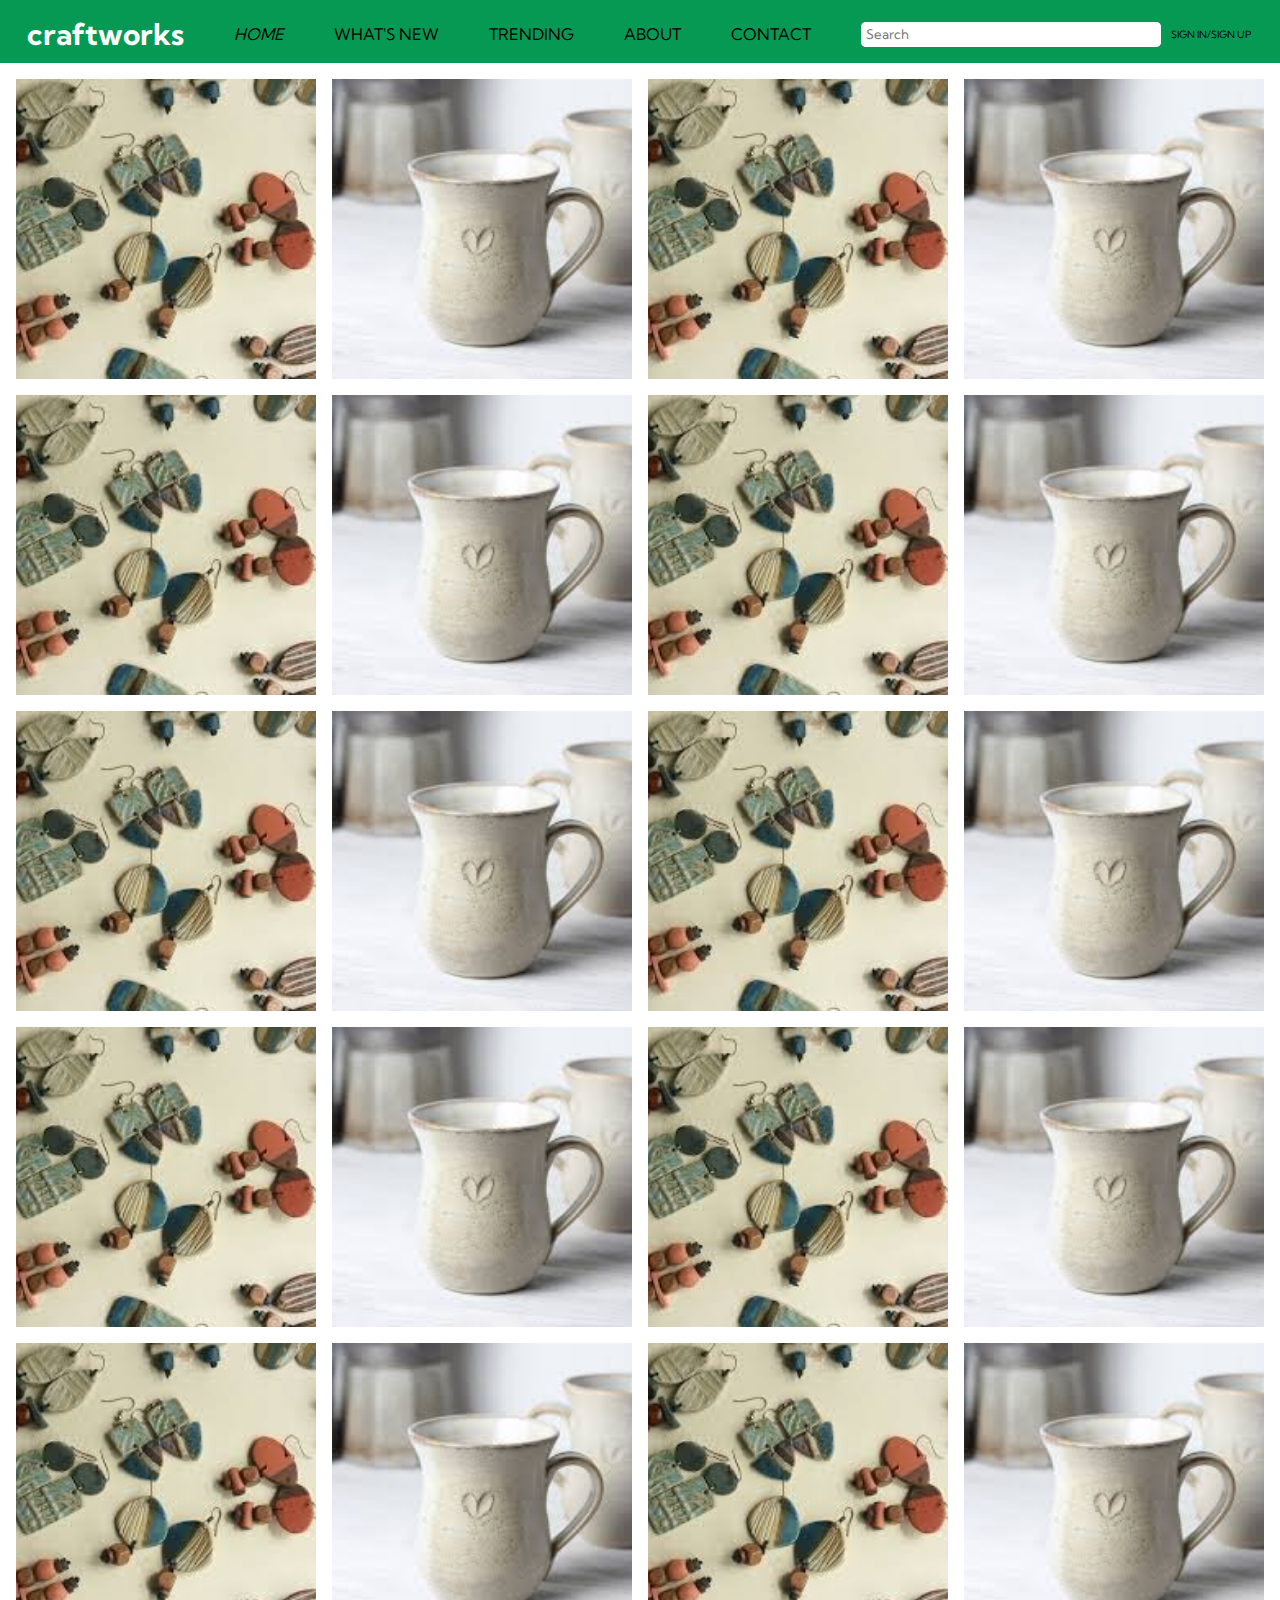
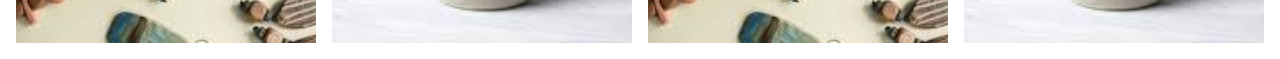
==== ecommerce-multi-page-main/collection.html @ 206061f0 "edits 6/9/22" ====
<!DOCTYPE html>
<html lang="en">
<head>
  <meta charset="UTF-8">
  <meta name="viewport" content="width=device-width, initial-scale=1.0"> 

  <link rel="icon" type="image/png" sizes="32x32" href="./images/favicon-32x32.png">
  <link rel="stylesheet" href="style-collections.css">
  <title>E-commerce</title>

</head>
<body>

  <header>
    <nav>
      <ul>
        <li class="logo">craftworks</li>
        <div class="list-items">
          <li><a href="./home.html"><i class="fa fa-home">Home</i></a></li>
          <li><a href="./men.html">What's New</a></li>
          <li><a href="./women.html">Trending</a></li>
          <li><a href="#">About</a></li>
          <li><a href="./contact.html">Contact</a></li>
        </div>

          <li class="search-bar">
            <input type="search" name="search" id="search" placeholder="Search">
          </li>
        <li class="wrap">
          <a href="#">SIGN IN/SIGN UP</a>
          <div class="cart">
            <a href="#"><i class="fa fa-shopping-cart" aria-hidden="true"></i></a> 
          </div>
          
        </li>

      </ul>
    </nav>
  </header>
  <main>
    <section>
        
        <!-- pictures of articles -->
        <div class="image-grid" >
          <img src="images/images (1).jpg" alt="article">
          <img src="images/images.jpg" alt="article">
          <img src="images/images (1).jpg" alt="article">
          <img src="images/images.jpg" alt="article">
          <img src="images/images (1).jpg" alt="article">
          <img src="images/images.jpg" alt="article">
          <img src="images/images (1).jpg" alt="article">
          <img src="images/images.jpg" alt="article">
          <img src="images/images (1).jpg" alt="article">
          <img src="images/images.jpg" alt="article">
          <img src="images/images (1).jpg" alt="article">
          <img src="images/images.jpg" alt="article">
          <img src="images/images (1).jpg" alt="article">
          <img src="images/images.jpg" alt="article">
          <img src="images/images (1).jpg" alt="article">
          <img src="images/images.jpg" alt="article">
          <img src="images/images (1).jpg" alt="article">
          <img src="images/images.jpg" alt="article">
          <img src="images/images (1).jpg" alt="article">
          <img src="images/images.jpg" alt="article">
          
        </div>
        
      </section>
  </main>
---- ecommerce-multi-page-main/style-collections.css ----
@import url('https://fonts.googleapis.com/css2?family=Kumbh+Sans:wght@200;400;700&display=swap');

* {
    box-sizing: border-box;
    padding: 0;
    margin: 0;
    font-family: 'Kumbh Sans', sans-serif;
}

html,body {
    height: 100%;
}

nav {
    background: hsl(152, 93%, 31%);
    padding: 15px 8px 10px 15px;
}

nav ul {
    display: flex;
    list-style: none;
    flex-wrap: wrap;
    align-items: center;
    justify-content: center;
}

nav ul li.logo {
    flex: .5;
    font-size: 30px;
    font-weight: 700;
    color:  hsl(0, 0%, 100%);
    
}

nav ul div.list-items {
    justify-content: space-around;
    display: inline-flex;
    padding: 0 25px;
}

nav ul div.list-items a {
    padding: 0 25px;
    text-decoration: none;
    text-transform: uppercase;
    color: hsl(0, 0%, 0%);
}

nav div.list-items a:hover {
    color: hsl(0, 0%, 100%);
}


nav ul .search-bar  {
    display: flex;
    width: 300px;
    height: 100%;
    background: hsl(0, 0%, 100%);
    border-radius: 5px;
}

nav ul .search-bar input {
    width: 100%;
    height: 25px;
    padding: 5px;
    
    border-radius: 5px;
    border: none;
}

nav ul .search-icon {
    width: 14px;
}

nav ul button {
    background-color: hsl(220, 14%, 75%);
    border: 1px solid hsl(220, 14%, 75%);
    padding: 5px;
    cursor: pointer;
    border-radius: 0px 5px 5px 0px ;
    margin:8px;
    padding: 20px 34px;
}

nav ul .wrap {
display: flex;
flex-direction: column;
align-items: flex-end;
padding: 0 10px;
font-size: 10px;
}

nav .wrap a {
    text-decoration: none;
    color: hsl(0, 0%, 0%);
}

nav .wrap a:hover {
    text-decoration: none;
    color: hsl(0, 0%, 100%);
}

nav .cart img {
    width: 16px;
}
main {
    height: 100%;
}
main .product-container {
    width: 100%;
    height: 100%;
    display: flex;
    align-items: center;
    justify-content: center;
}

main .column {
    display: flex;
    flex: 50%;
    height: 100%;    
}

main .product-images {
    justify-content: center;
    align-items: center;
   flex-direction: column;
    padding: 50px 0;
    
}

main .img-thumbnail {
flex-direction: row;
}

main .thumbnail {
    width: 88px;
    height: 88px;
    margin: 25px;
    border-radius: 10px;
}
main .product-images .img-product{
    width: 200px;
    height: 250px;
    border-radius: 10px;
    
}


main .product-description {
    flex-direction: column;
    padding: 100px 80px;
}

main .product-description .name {
    color: hsl(152, 93%, 31%);
    text-transform: uppercase;
    font-weight: 700;
    padding-bottom: 15px;
    font-size: 13px;
    text-shadow: 1px 1px;

}

main .product-description .title {
    font-size: 44px;
    font-weight: 700;
    padding-bottom: 25px;
}

main .product-description .text {
    font-weight: 200;
    padding-bottom: 25px;
    line-height: 26px;
    font-size: 16px;
}

main .product-description .price {
    font-weight: 700;
    padding-bottom: 15px;
    font-size: 28px;
}

main .price span{
    width: 51px;
    height: 27px;
    background-color:  #FFEEE2;
    color: hsl(152, 93%, 31%);
    font-size: 16px;
    font-weight: 700;
    border-radius: 5px;
    padding: 5px;
}

main .product-description .original-price {
    font-weight: 700;
    padding-bottom: 15px;
    font-size: 14px;
    color: hsl(220, 14%, 75%);
    text-decoration: line-through;
}

main .product-description button {
   background-color: hsl(152, 93%, 31%);
   width: 272px;
   height: 56px;
   color: hsl(0, 0%, 100%);
   border-radius: 15px;
   border: none;
   cursor: pointer;
   font-size: 16px;
   font-weight: 700;
}





.image-grid {
    --gap: 16px;
    --num-cols: 4;
    --row-height: 300px;
  
    box-sizing: border-box;
    padding: var(--gap);
  
    display: grid;
    grid-template-columns: repeat(var(--num-cols), 1fr);
    grid-auto-rows: var(--row-height);
    gap: var(--gap);
  }
  
  .image-grid > img {
    width: 100%;
    height: 100%;
    object-fit: cover;
  }
  
  .image-grid-col-2 {
    grid-column: span 2;
  }
  
  .image-grid-row-2 {
    grid-row: span 2;
  }
  
  @media screen and (max-width: 1024px) {
    .image-grid {
      --num-cols: 2;
      --row-height: 200px;
    }
  }


  img:hover {
    filter: blur(2px);
}

footer {
    text-align: center;
    padding: 15px
}
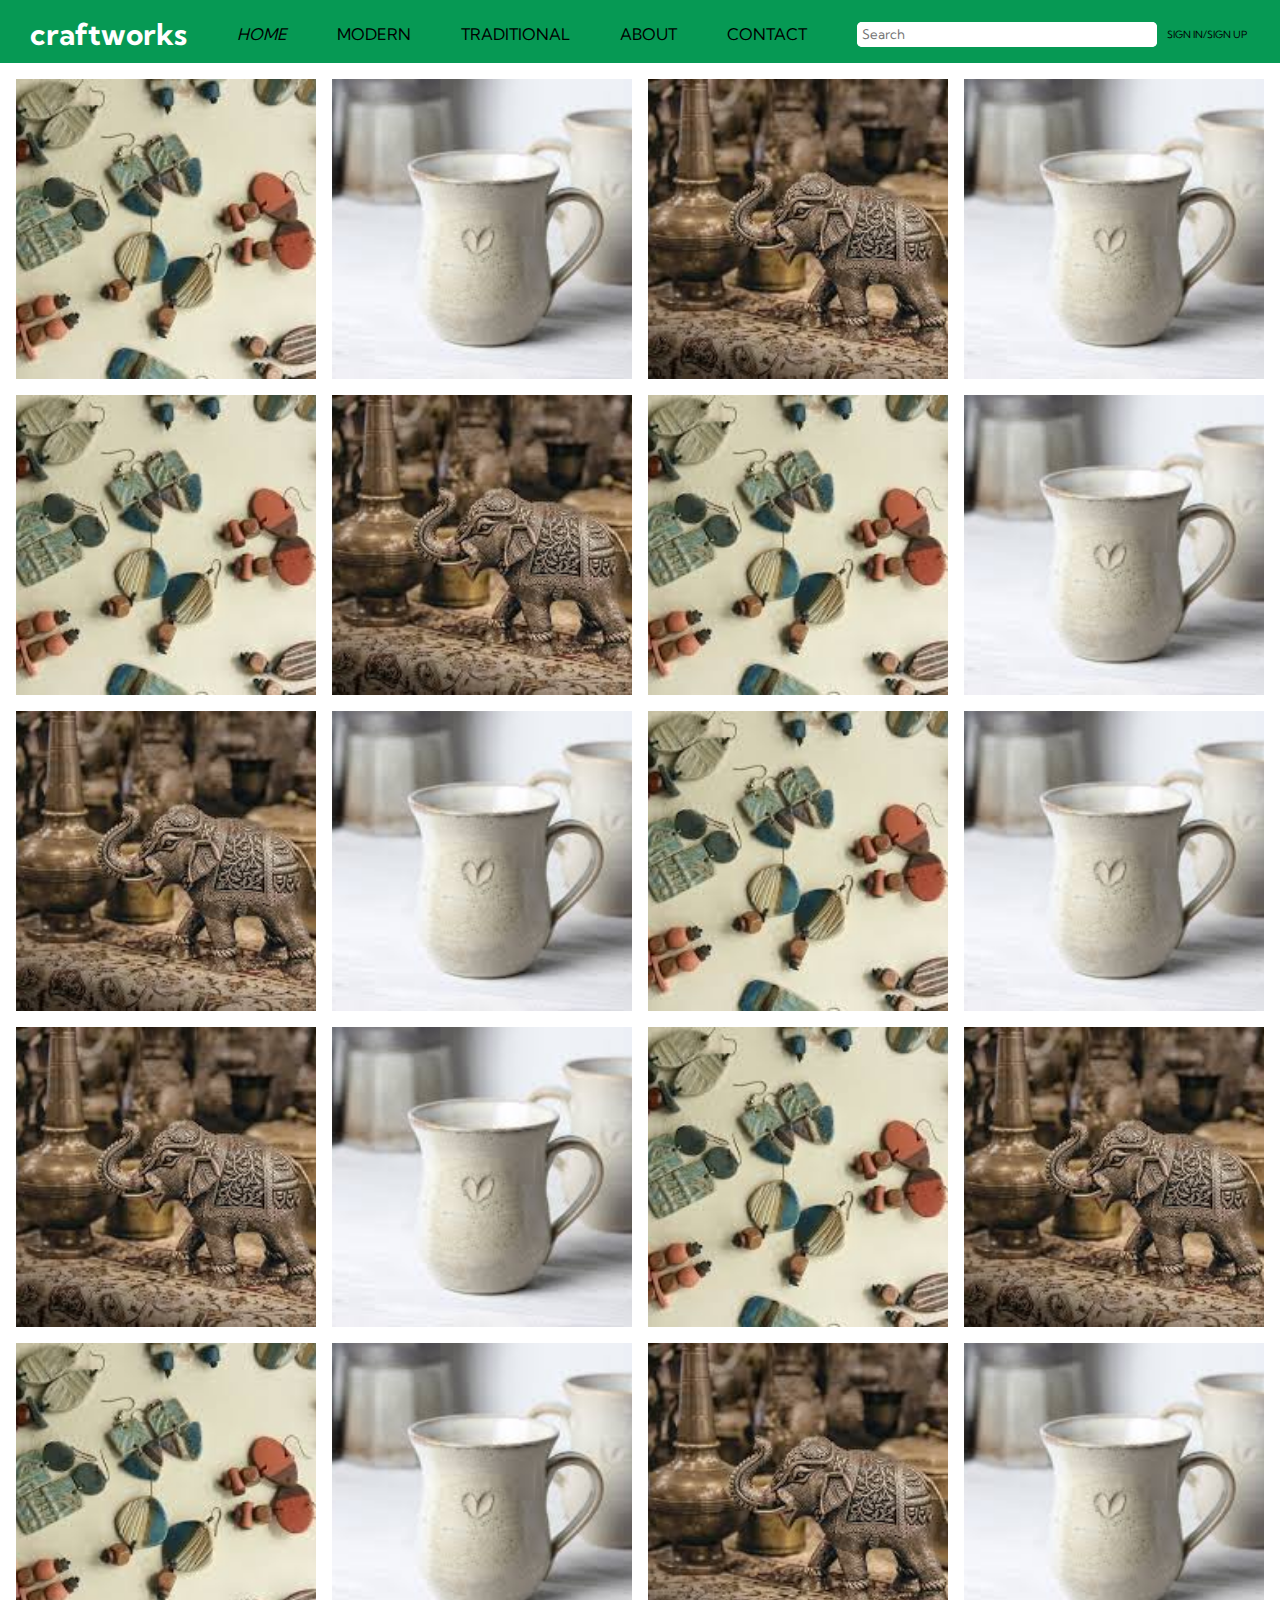
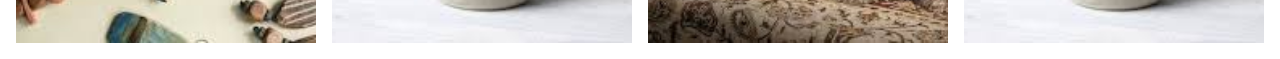
==== commit 3808a608: "edits 07-09-22" ====
--- a/ecommerce-multi-page-main/collection.html
+++ b/ecommerce-multi-page-main/collection.html
@@ -17,9 +17,9 @@
         <li class="logo">craftworks</li>
         <div class="list-items">
           <li><a href="./home.html"><i class="fa fa-home">Home</i></a></li>
-          <li><a href="./men.html">What's New</a></li>
-          <li><a href="./women.html">Trending</a></li>
-          <li><a href="#">About</a></li>
+          <li><a href="./modern.html">modern</a></li>
+          <li><a href="./traditional.html">traditional</a></li>
+          <li><a href="./about.html">About</a></li>
           <li><a href="./contact.html">Contact</a></li>
         </div>
 
@@ -44,23 +44,23 @@
         <div class="image-grid" >
           <img src="images/images (1).jpg" alt="article">
           <img src="images/images.jpg" alt="article">
+          <img src="images/imagest2.jpg" alt="article">
+          <img src="images/images.jpg" alt="article">
           <img src="images/images (1).jpg" alt="article">
+          <img src="images/imagest2.jpg" alt="article">
+          <img src="images/images (1).jpg" alt="article">
+          <img src="images/images.jpg" alt="article">
+          <img src="images/imagest2.jpg" alt="article">
           <img src="images/images.jpg" alt="article">
           <img src="images/images (1).jpg" alt="article">
           <img src="images/images.jpg" alt="article">
+          <img src="images/imagest2.jpg" alt="article">
+          <img src="images/images.jpg" alt="article">
+          <img src="images/images (1).jpg" alt="article">
+          <img src="images/imagest2.jpg" alt="article">
           <img src="images/images (1).jpg" alt="article">
           <img src="images/images.jpg" alt="article">
-          <img src="images/images (1).jpg" alt="article">
-          <img src="images/images.jpg" alt="article">
-          <img src="images/images (1).jpg" alt="article">
-          <img src="images/images.jpg" alt="article">
-          <img src="images/images (1).jpg" alt="article">
-          <img src="images/images.jpg" alt="article">
-          <img src="images/images (1).jpg" alt="article">
-          <img src="images/images.jpg" alt="article">
-          <img src="images/images (1).jpg" alt="article">
-          <img src="images/images.jpg" alt="article">
-          <img src="images/images (1).jpg" alt="article">
+          <img src="images/imagest2.jpg" alt="article">
           <img src="images/images.jpg" alt="article">
           
         </div>
